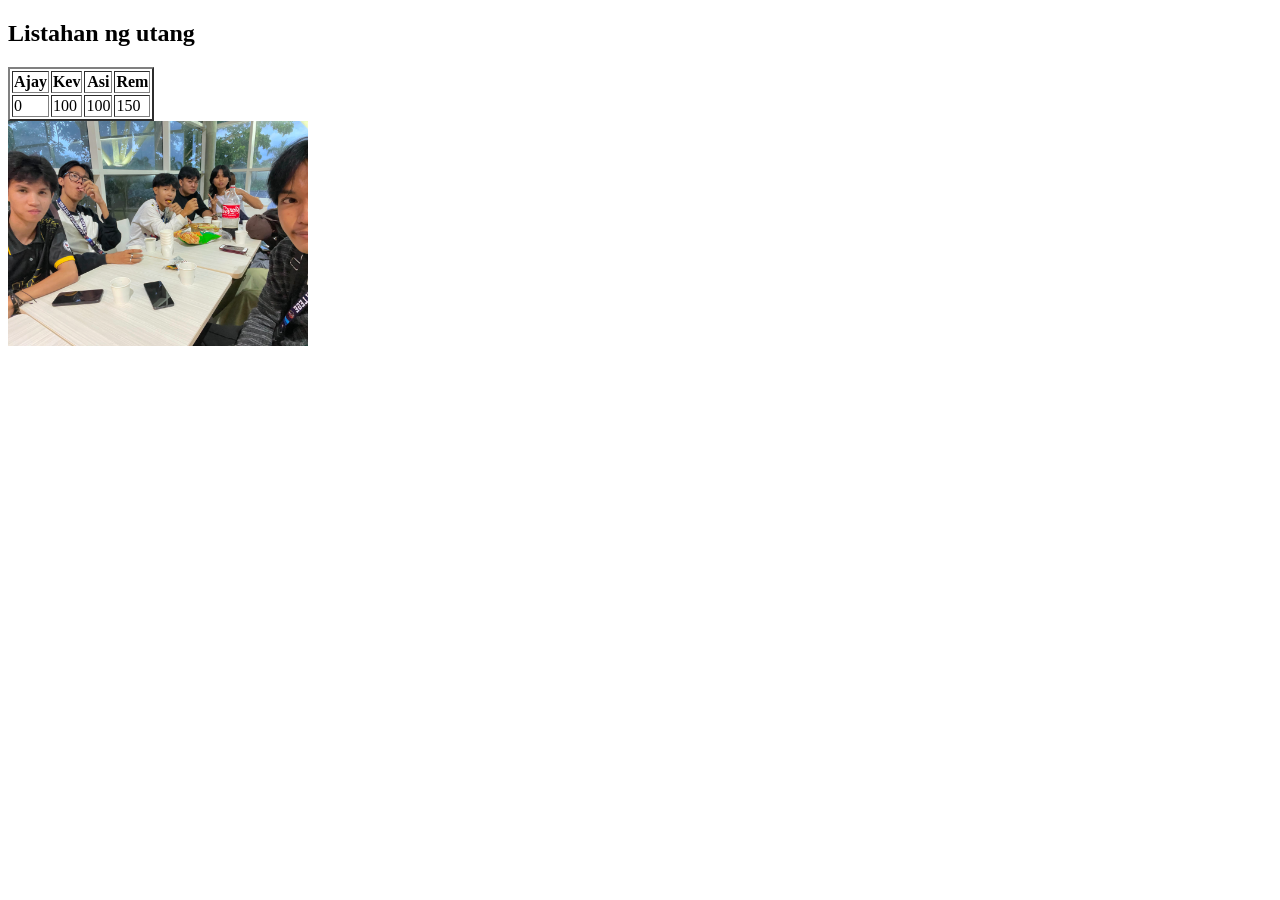
==== index.html @ 9f681487 "Update index.html" ====
<!DOCTYPE html>
<html>
<head>
    <title>codewithwaves</title>
    <link rel="stylesheet" href="styles.css">
</head>
<body>
       <table border="2">
        <h2>Listahan ng utang</h2>
        <tr>
            <th>Ajay</th>
            <th>Kev</th>
            <th>Asi</th>
            <th>Rem</th>
        </tr>
        <tr>
            <td>0</td>
            <td>100</td>
            <td>100</td>
            <td>150</td>
        </tr>
    </table>
    <img src="Messenger_creation_C66EC44A-22FE-4DCA-AA93-B010DE2977D7.jpeg" 
        alt="Groupie" width="300">
</body>
</html>
---- styles.css ----
@media (prefers-color-scheme: dark) {
  body {
    background-color: #121212;
    color: #ffffff;
  }
}

h1 {
  color: cyan;
  font-size: 24px;
}
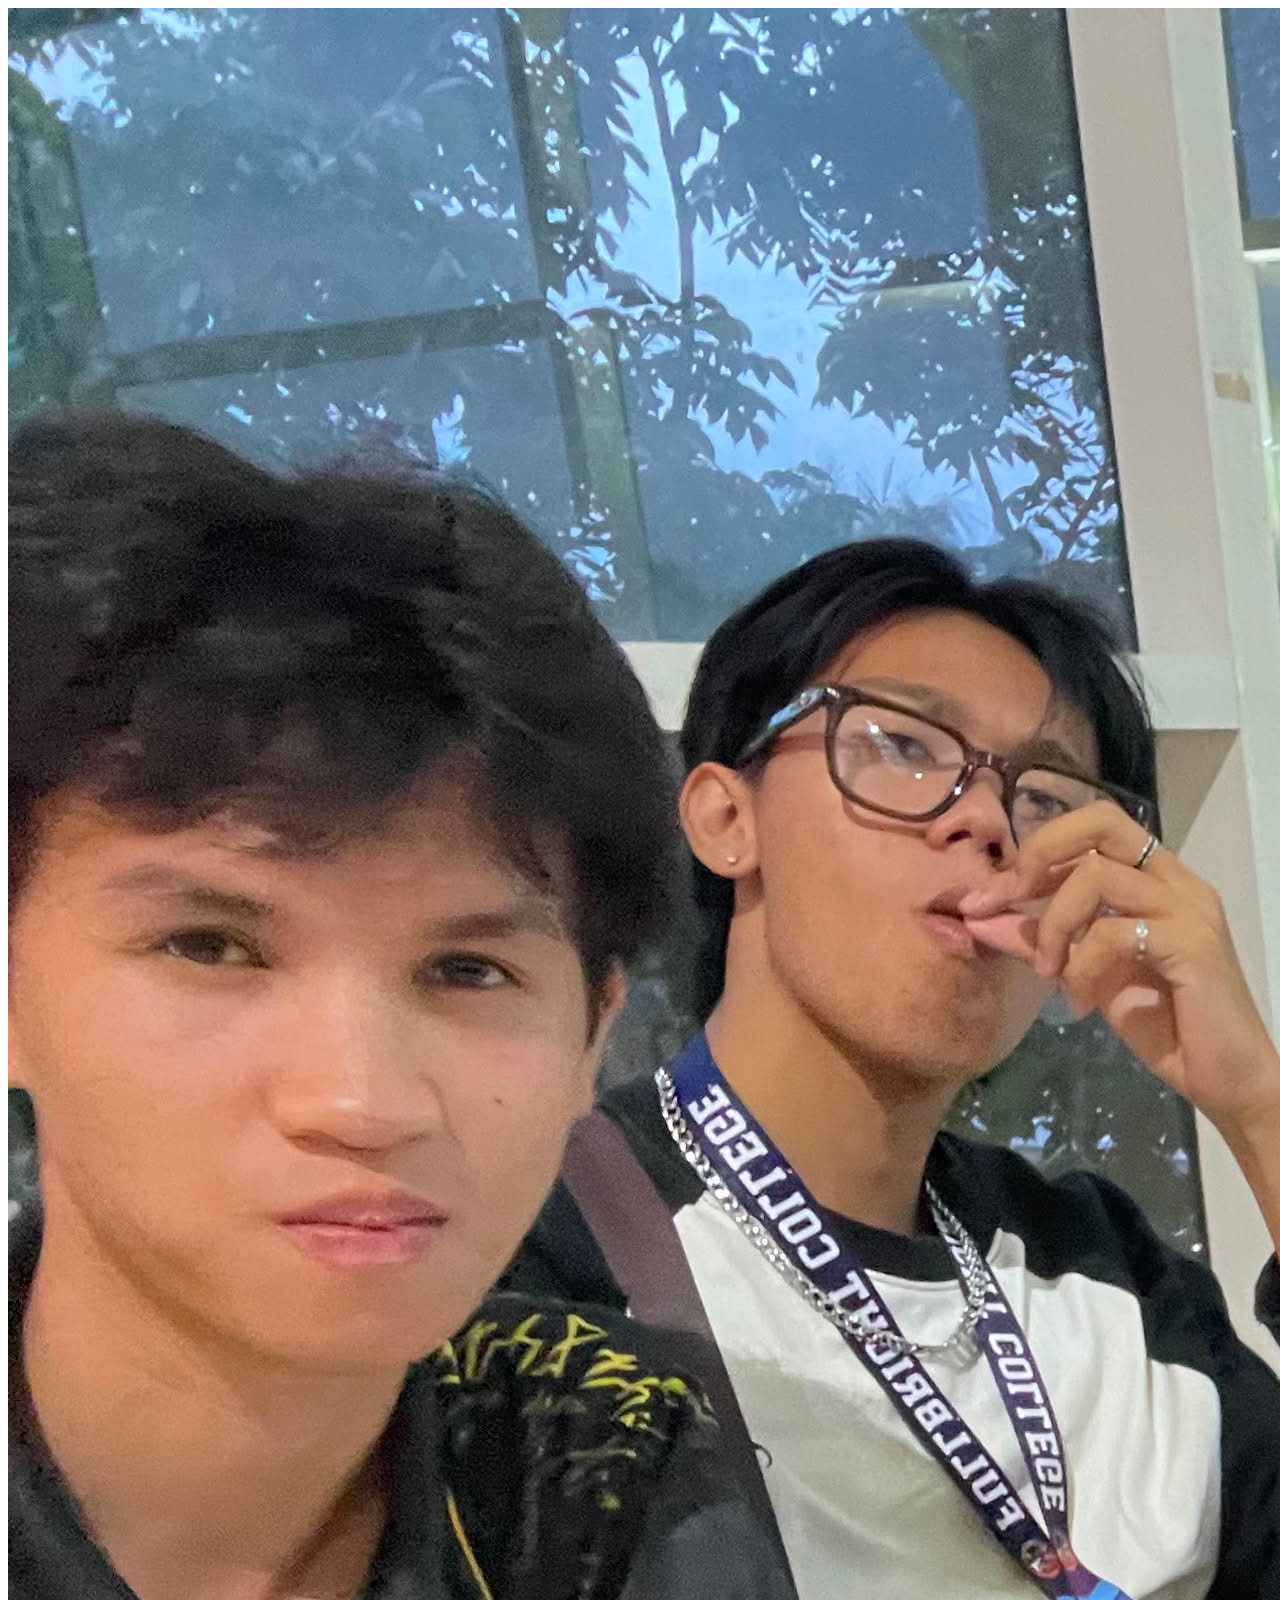
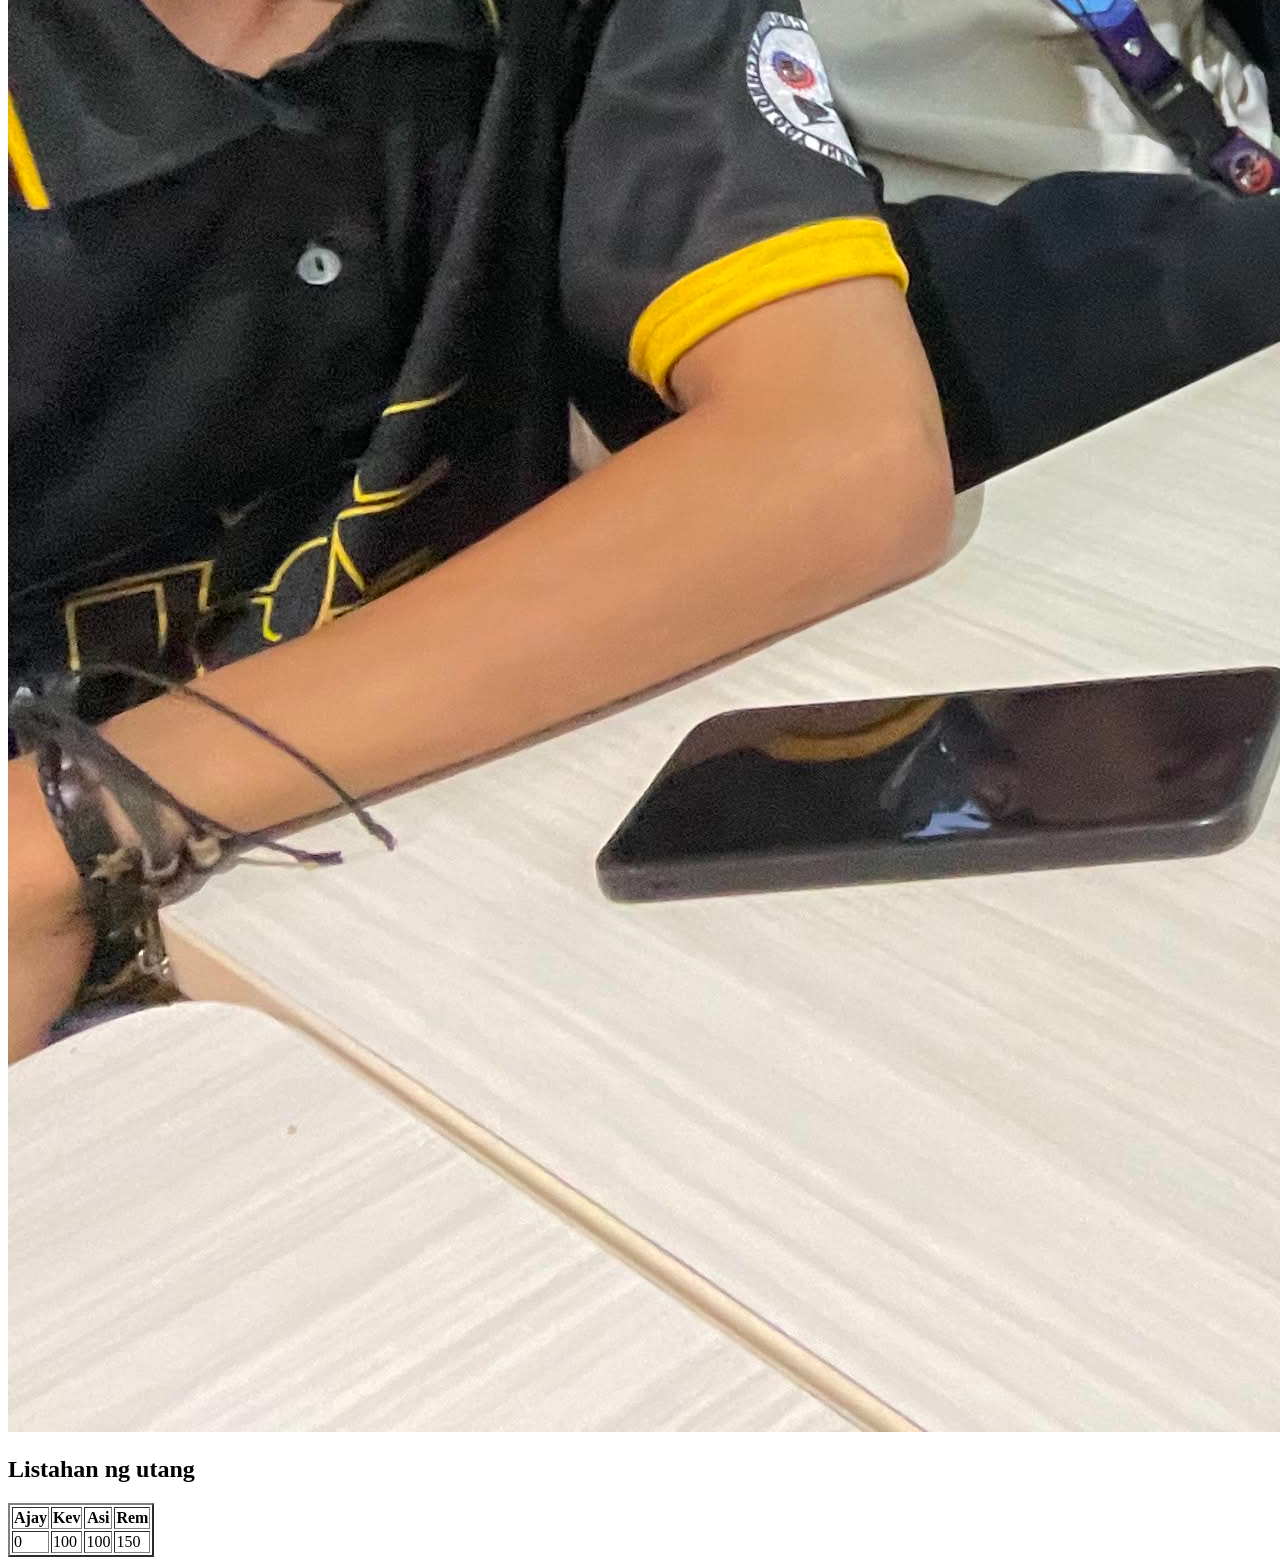
==== commit 47c6ce5c: "Update index.html" ====
--- a/index.html
+++ b/index.html
@@ -5,6 +5,9 @@
     <link rel="stylesheet" href="styles.css">
 </head>
 <body>
+    <header>
+        <img src="circle.jpeg" alt="Groupie">
+    </header>
        <table border="2">
         <h2>Listahan ng utang</h2>
         <tr>
@@ -20,7 +23,5 @@
             <td>150</td>
         </tr>
     </table>
-    <img src="Messenger_creation_C66EC44A-22FE-4DCA-AA93-B010DE2977D7.jpeg" 
-        alt="Groupie" width="300">
 </body>
 </html>
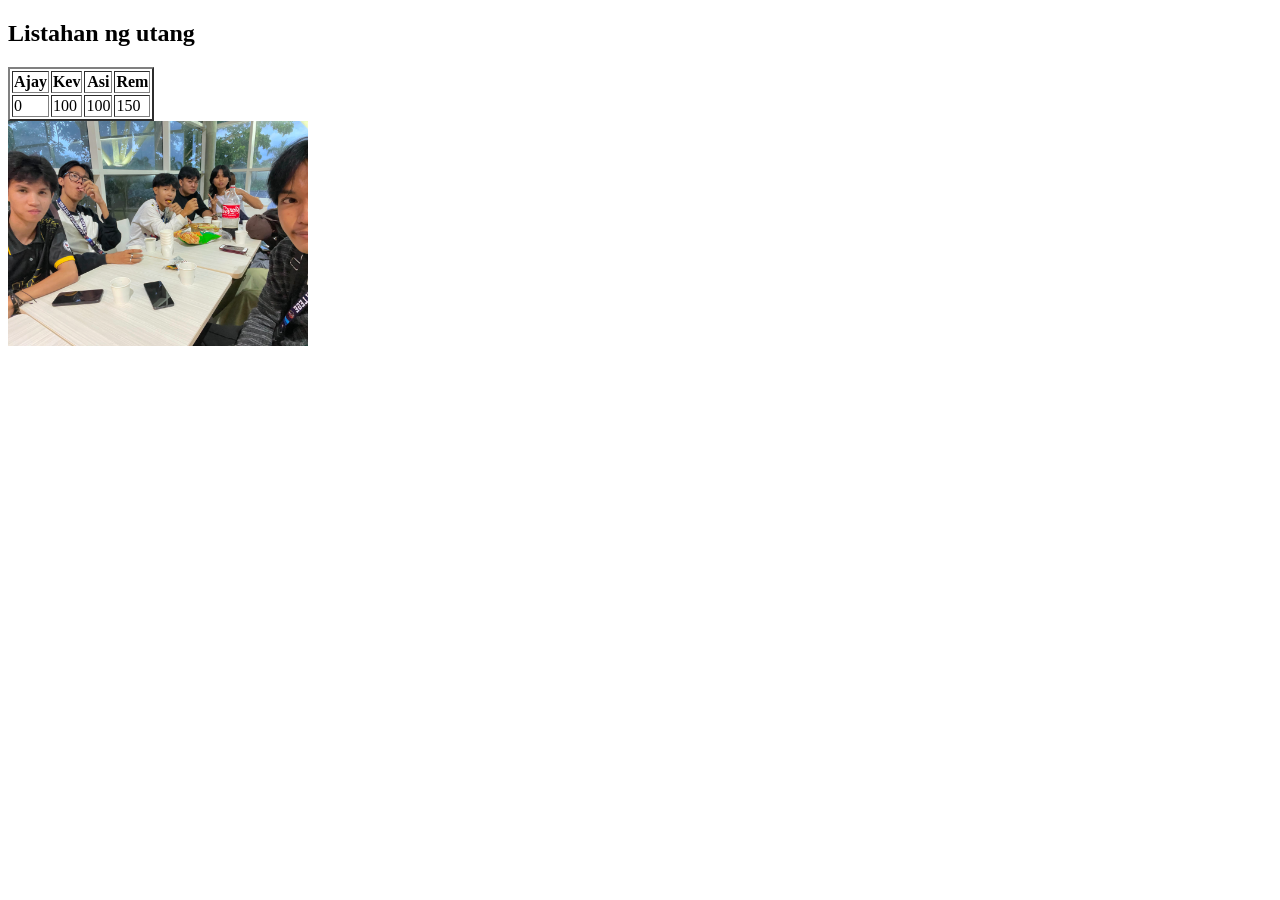
==== commit c6700657: "Update index.html" ====
--- a/index.html
+++ b/index.html
@@ -5,9 +5,6 @@
     <link rel="stylesheet" href="styles.css">
 </head>
 <body>
-    <header>
-        <img src="circle.jpeg" alt="Groupie">
-    </header>
        <table border="2">
         <h2>Listahan ng utang</h2>
         <tr>
@@ -23,5 +20,6 @@
             <td>150</td>
         </tr>
     </table>
+    <img src="circle.jpeg" alt="Groupie" width="300">
 </body>
 </html>
--- a/styles.css
+++ b/styles.css
@@ -5,6 +5,20 @@
   }
 }
 
+header {
+      background: linear-gradient(to right, #6a11cb, #2575fc);
+      color: white;
+      padding: 30px;
+      text-align: center;
+}
+header img {
+      width: 140px;
+      height: 140px;
+      border-radius: 50%;
+      border: 4px solid white;
+      margin-bottom: 15px;
+}
+
 h1 {
   color: cyan;
   font-size: 24px;
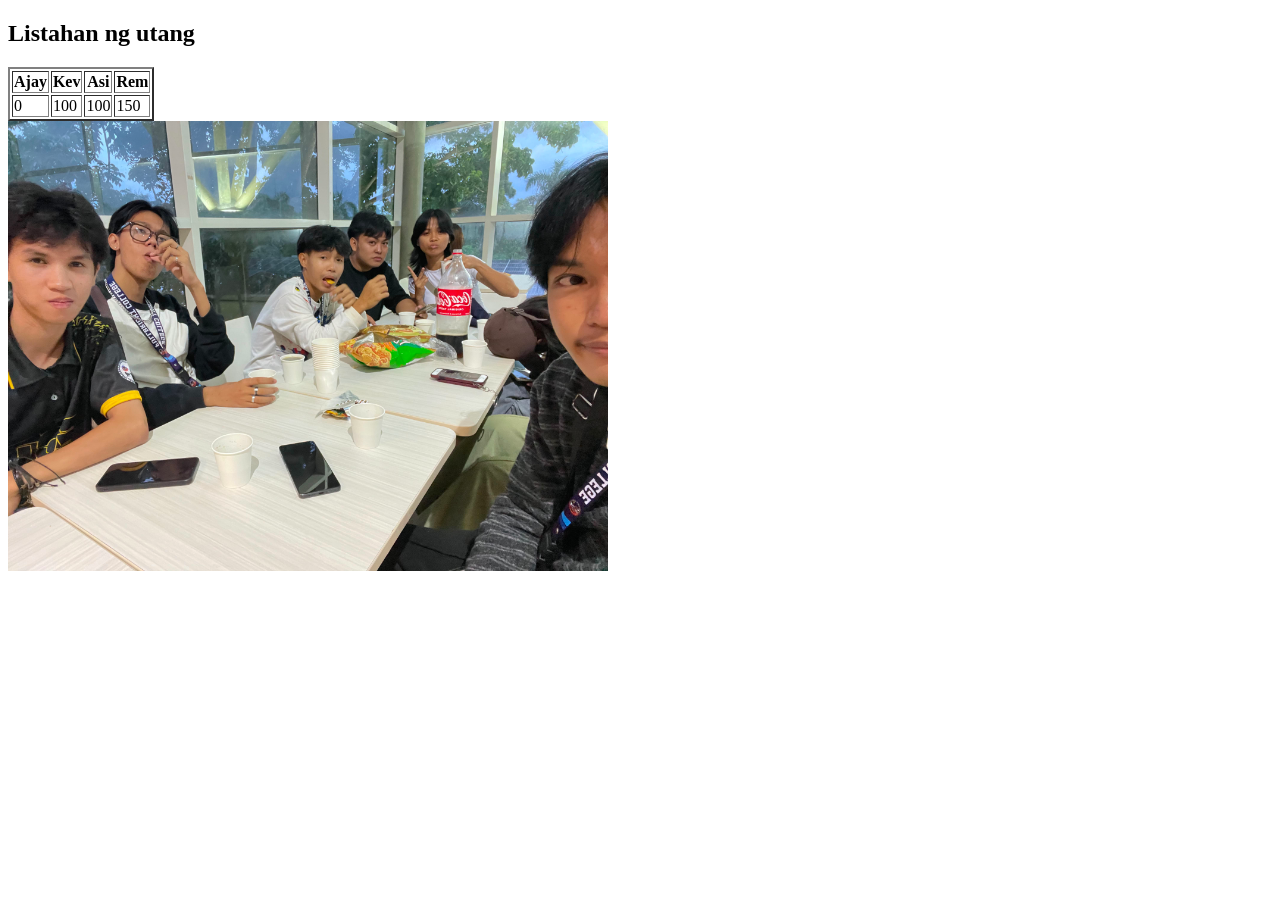
==== commit 48b3a138: "Update index.html" ====
--- a/index.html
+++ b/index.html
@@ -20,6 +20,6 @@
             <td>150</td>
         </tr>
     </table>
-    <img src="circle.jpeg" alt="Groupie" width="300">
+    <img src="circle.jpeg" alt="Groupie" width="600">
 </body>
 </html>
--- a/styles.css
+++ b/styles.css
@@ -5,20 +5,6 @@
   }
 }
 
-header {
-      background: linear-gradient(to right, #6a11cb, #2575fc);
-      color: white;
-      padding: 30px;
-      text-align: center;
-}
-header img {
-      width: 140px;
-      height: 140px;
-      border-radius: 50%;
-      border: 4px solid white;
-      margin-bottom: 15px;
-}
-
 h1 {
   color: cyan;
   font-size: 24px;
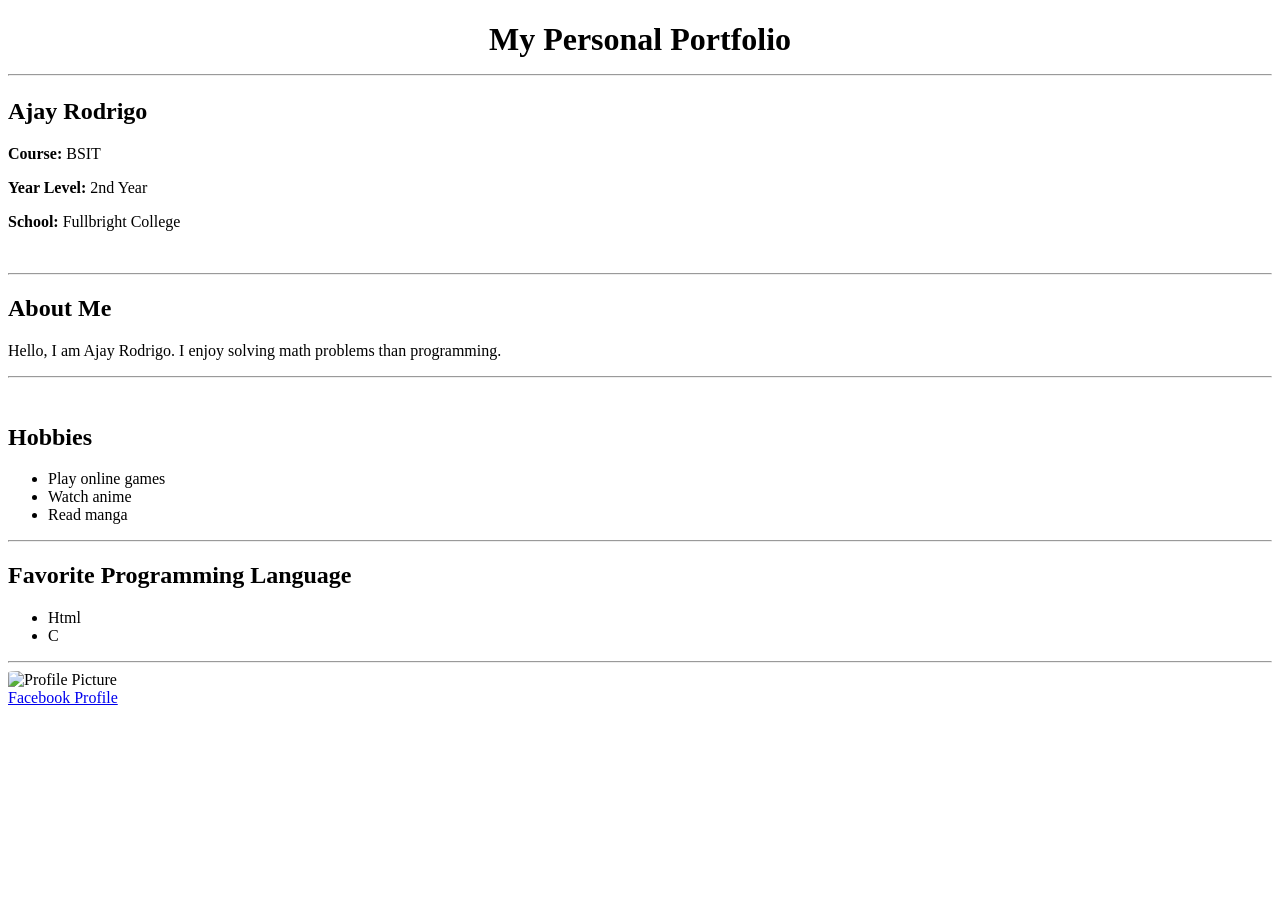
==== commit 47306e90: "Rename codewithwaves.html to index.html" ====
--- a/index.html
+++ b/index.html
@@ -1,25 +1,40 @@
 <!DOCTYPE html>
 <html>
 <head>
-    <title>codewithwaves</title>
-    <link rel="stylesheet" href="styles.css">
+  <meta http-equiv="CONTENT-TYPE" content="text/html; charset=UTF-8">
+  <title>Portforlio for PLTECH</title>
 </head>
 <body>
-       <table border="2">
-        <h2>Listahan ng utang</h2>
-        <tr>
-            <th>Ajay</th>
-            <th>Kev</th>
-            <th>Asi</th>
-            <th>Rem</th>
-        </tr>
-        <tr>
-            <td>0</td>
-            <td>100</td>
-            <td>100</td>
-            <td>150</td>
-        </tr>
-    </table>
-    <img src="circle.jpeg" alt="Groupie" width="600">
+  <h1 style="text-align: center;">My Personal Portfolio</h>
+  <hr>
+  <h2>Ajay Rodrigo</h2>
+    <p><b>Course:</b> BSIT</p>
+    <p><b>Year Level:</b> 2nd Year</p>
+    <p><b>School:</b> Fullbright College</p>
+  <br>
+  <hr>
+<h2>
+  <b>About Me</b>
+</h2>
+  <p>Hello, I am Ajay Rodrigo. I enjoy solving math problems than programming.</p>
+  <hr>
+  <br>  
+  <h2>
+    <b>Hobbies</b>
+  </h2> 
+  <ul>
+<li>Play online games</li>
+<li>Watch anime</li>
+<li>Read manga</li>
+  </ul>  
+  <hr>
+  <h2>Favorite Programming Language</h2> 
+  <ul>
+    <li>Html</li>
+    <li>C</li>
+  </ul>
+  <hr>
+  <img src="https://scontent.fmnl33-6.fna.fbcdn.net/v/t39.30808-1/744251016_122109290889372675_994124370294395498_n.jpg?stp=dst-jpg_tt6&cstp=mx400x400&ctp=s200x200&_nc_cat=109&ccb=1-7&_nc_sid=e99d92&_nc_eui2=AeEuGrofRtX9nwrUPfEukyzV5WRtAgG-LzTlZG0CAb4vNKkmITWtF4BLVSPmXFD7-NYT-qq04W8cvmMYdNzfLmHC&_nc_ohc=701RdestjmYQ7kNvwEMa144&_nc_oc=AdpU0eopR9qFlETvSHW9Yzvs5B_MHnCxqIhPEderYvrFJqnDYvxXhV0e9DAWUIZKLmM&_nc_zt=24&_nc_ht=scontent.fmnl33-6.fna&_nc_gid=2oikmzr4C6geCMaDp2j-nA&_nc_ss=7b2a8&oh=00_AQBciACd4OFxx_NeB3ES3KxPGOUFfpYnTOqKZOX0SPmjng&oe=6A6E9D62" alt="Profile Picture" style="border-radius: 10%;">
+  <br><a href="https://www.facebook.com/share/18rc3rPR3d/" target="_blank">Facebook Profile</a>
 </body>
 </html>
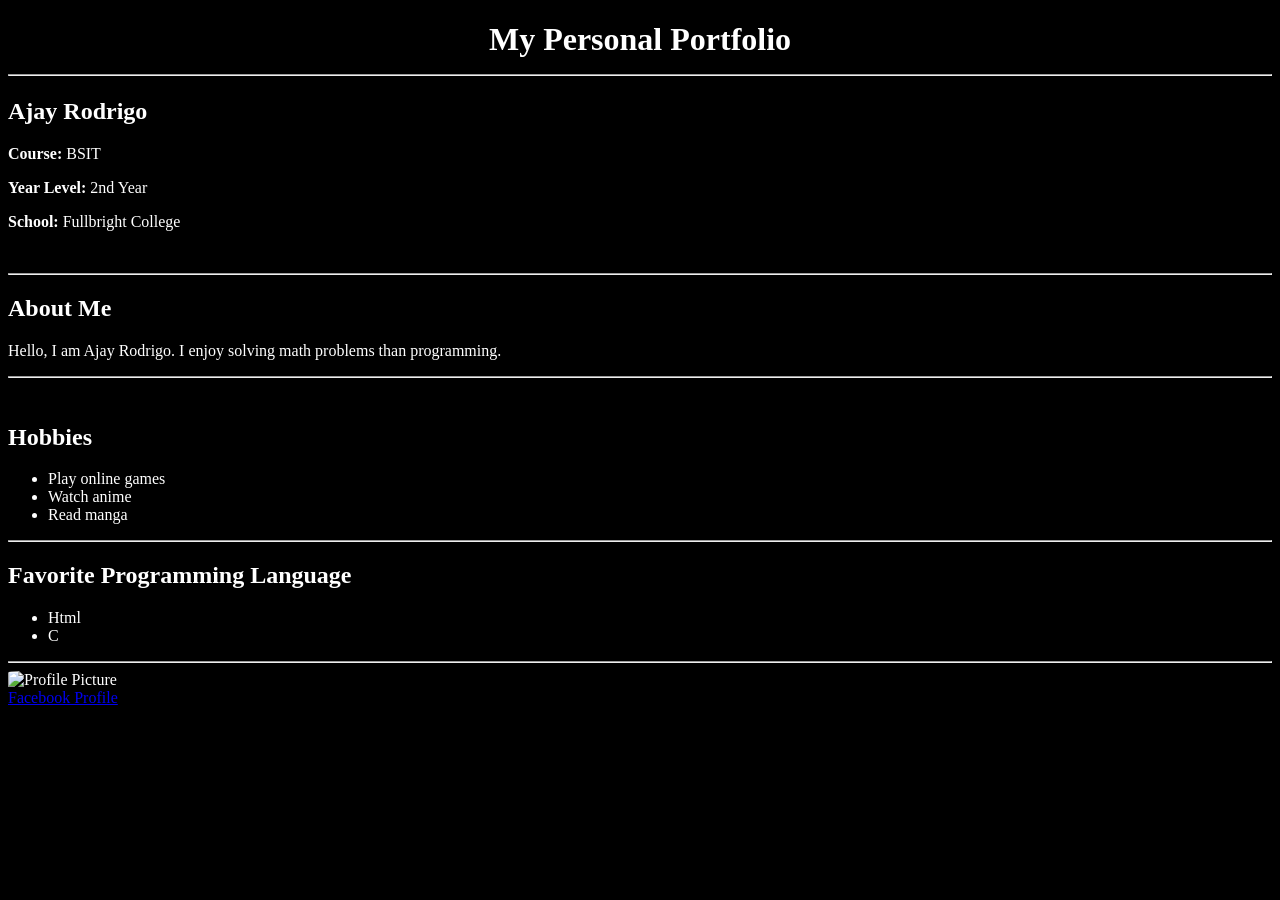
==== commit 494a8de0: "Update" ====
--- a/index.html
+++ b/index.html
@@ -3,8 +3,9 @@
 <head>
   <meta http-equiv="CONTENT-TYPE" content="text/html; charset=UTF-8">
   <title>Portforlio for PLTECH</title>
+  <link rel="stylesheet" href="style.css">
 </head>
-<body>
+<body style="background-color: black; color: white;">
   <h1 style="text-align: center;">My Personal Portfolio</h>
   <hr>
   <h2>Ajay Rodrigo</h2>
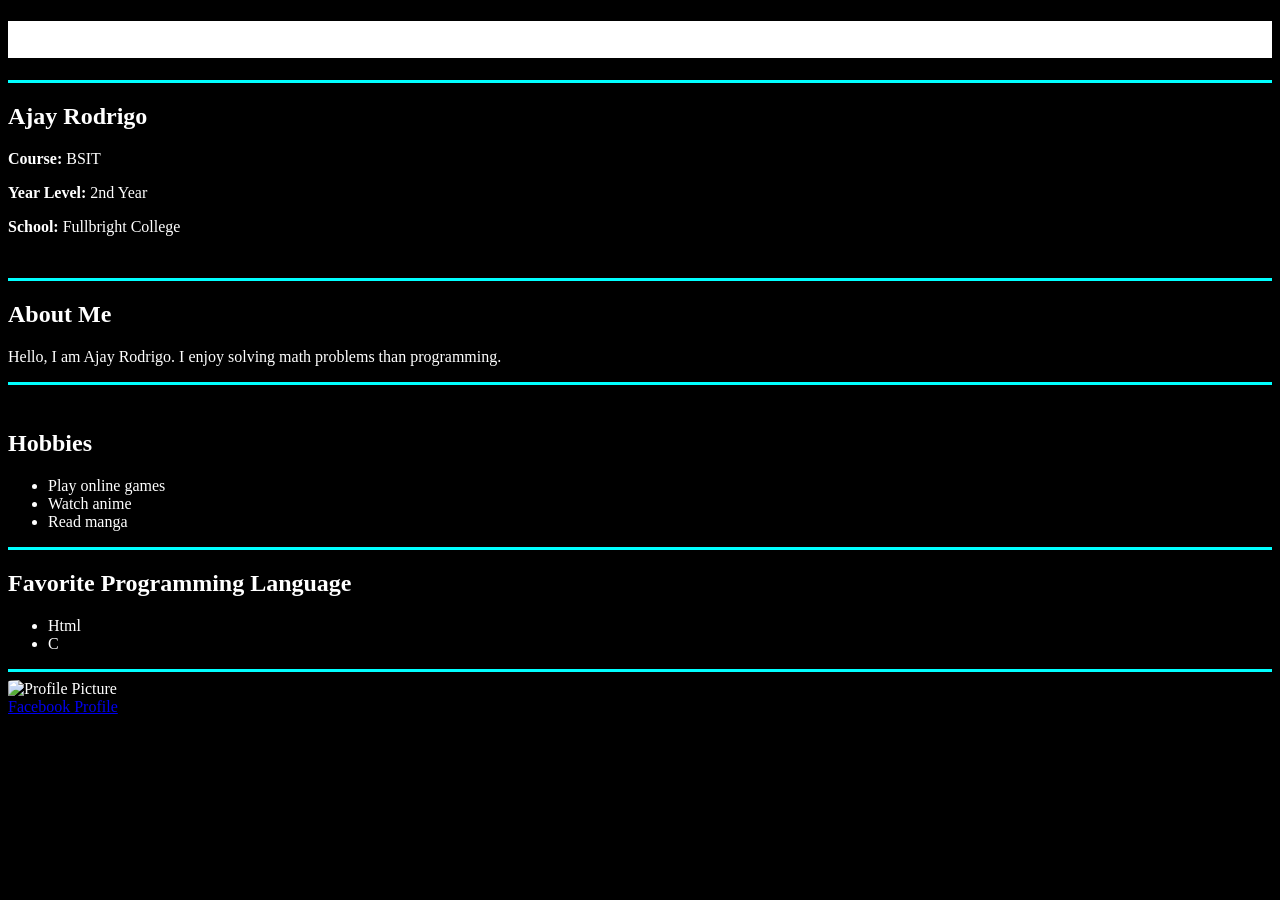
==== commit 58c9cb11: "Update" ====
--- a/index.html
+++ b/index.html
@@ -6,7 +6,9 @@
   <link rel="stylesheet" href="style.css">
 </head>
 <body style="background-color: black; color: white;">
-  <h1 style="text-align: center;">My Personal Portfolio</h>
+  <header class="main-header">
+    <h1 style="text-align: center;">My Personal Portfolio</h>
+  </header>
   <hr>
   <h2>Ajay Rodrigo</h2>
     <p><b>Course:</b> BSIT</p>
--- a/style.css
+++ b/style.css
@@ -0,0 +1,12 @@
+hr {
+      border: none;
+      border-top: 3px solid cyan;
+      height: 0;
+}
+
+.main-header {
+  position: sticky;
+  top: 0;
+  z-index: 1000;
+  background-color: white;
+}
